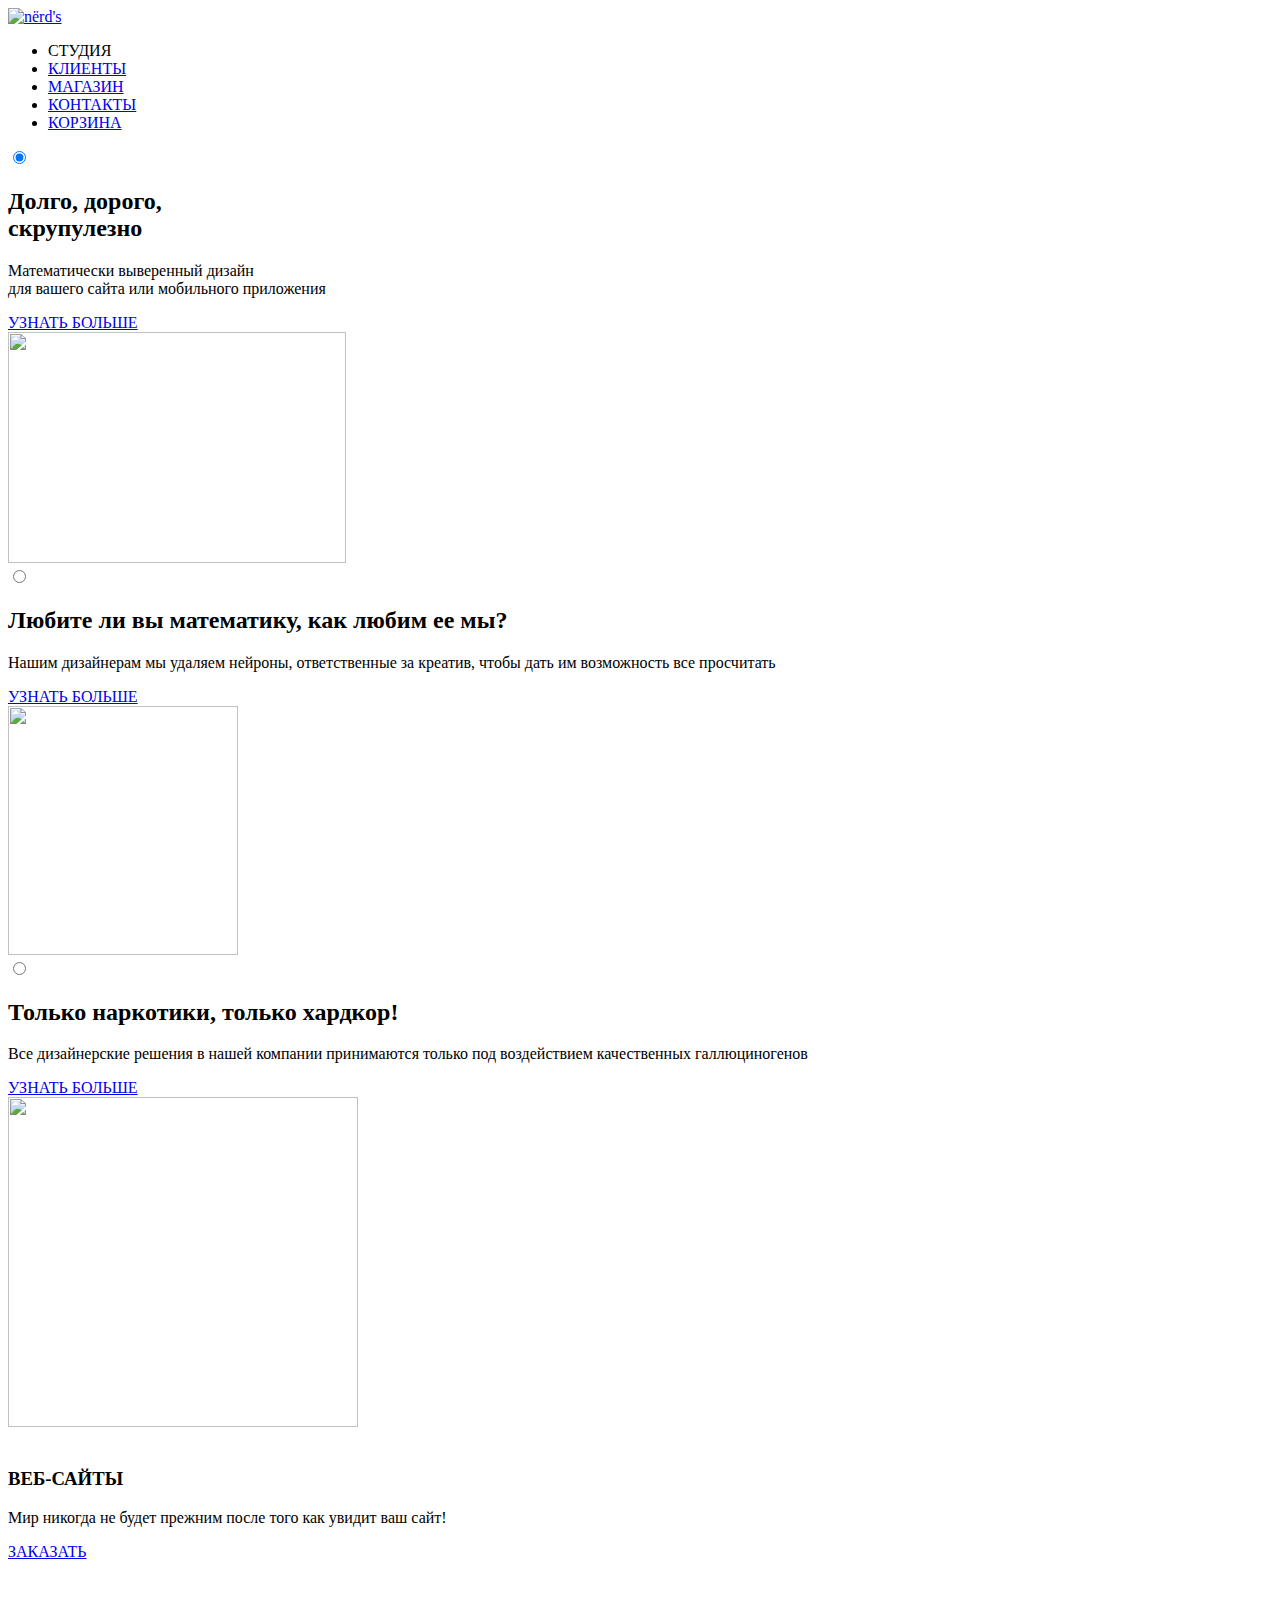
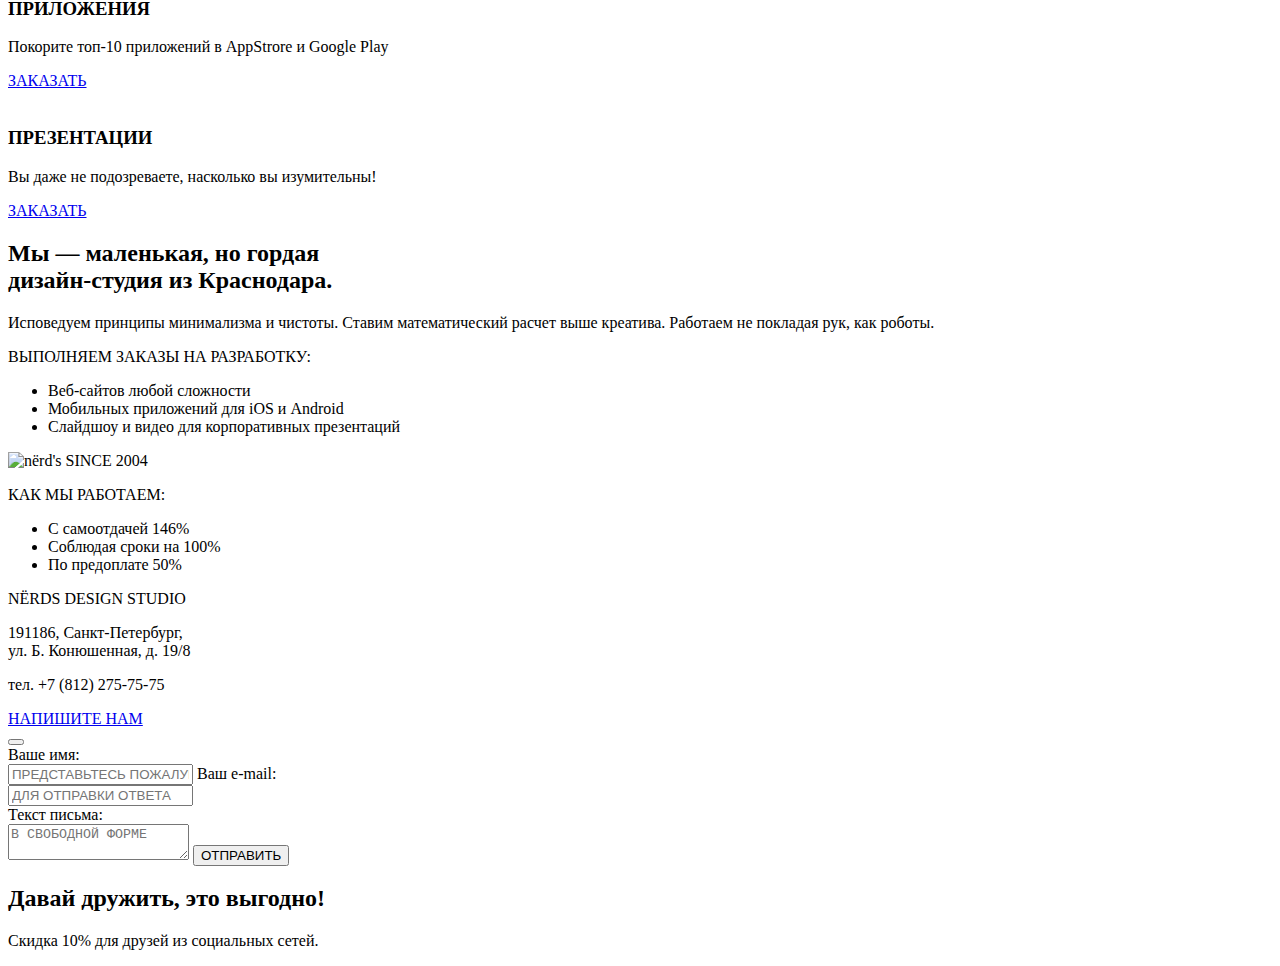
==== index.html @ 44a48efc "start" ====
<!DOCTYPE html>
<html lang="en">
<head>
	<meta charset="UTF-8">
	<link rel="stylesheet" href="css/normalize.css">
	<link rel="stylesheet" href="css/style.css">
	<link href="https://fonts.googleapis.com/css?family=Roboto:400,500" rel="stylesheet"> 
	<link rel="stylesheet" href="symbols-nerds/css/symbols-nerds.css">
	<title>Дизайн студия nёrd's</title>
</head>
<body>
	<header class="main-header clearfix">
		<div class="container">
			<a href="index.html" class="logo">
				<img src="img/Logo.png" alt="nёrd's" width="139px" height="56px">
			</a>					
			<ul class="main-nav">
				<li><span class="main-nav__item active">СТУДИЯ</span></li>
				<li><a href="#" class="main-nav__item">КЛИЕНТЫ</a></li>
				<li><a href="nerds-catalog.html" class="main-nav__item">МАГАЗИН</a></li>
				<li><a href="#" class="main-nav__item">КОНТАКТЫ</a></li>
				<li><a href="#" class="main-nav__item icon-basket">КОРЗИНА</a></li>
			</ul>			
		</div>
	</header>
	<main>
		<div class="slider">
			<div class="container">
				<input type="radio" name="slide--button" id="slide--first" checked>
				<label for="slide--first"></label>
				<div class="slide slide--first clearfix" >
					<div class="section-left">
						<h2>
							Долго, дорого,<br> скрупулезно
						</h2>
						<p>
							Математически выверенный дизайн<br>
							для вашего сайта или мобильного приложения
						</p>
						<a href="#" class="btn">
							УЗНАТЬ БОЛЬШЕ
						</a>
					</div>
					<div class="section-right">
						<img src="img/slide1.png" alt="" width="338px" height="231px">
					</div>
				</div>

				<input type="radio" name="slide--button" id="slide--two">
				<label for="slide--two"></label>
				<div class="slide slide--two clearfix">
					<div class="section-left">
						<h2>
							Любите ли вы математику, как любим ее мы?
						</h2>
						<p>
							Нашим дизайнерам мы удаляем нейроны, ответственные за креатив, чтобы дать им возможность все просчитать
						</p>
						<a href="#" class="btn">
							УЗНАТЬ БОЛЬШЕ
						</a>
					</div>
					<div class="section-right">
						<img src="img/slide2.png" alt="" width="230px" height="249px">
					</div>
				</div>

				<input type="radio" name="slide--button" id="slide--third">
				<label for="slide--third"></label>
				<div class="slide slide--third clearfix">
					<div class="section-left">
						<h2>
							Только наркотики, только хардкор!
						</h2>
						<p>
							Все дизайнерские решения в нашей компании принимаются только под воздействием качественных галлюциногенов
						</p>
						<a href="#" class="btn">
							УЗНАТЬ БОЛЬШЕ
						</a>
					</div>
					<div class="section-right">
						<img src="img/slide3.png" alt="" width="350px" height="330px">
					</div>
				</div>
			</div>			
		</div>

		<div class="container">
			<div class="features clearfix">
				<div class="features__item">
					<img src="img/features1.png" alt="">
					<h3>
						ВЕБ-САЙТЫ
					</h3>
					<p>
						Мир никогда не будет прежним
						<span class="nowrap">после того как увидит ваш сайт!</span>
					</p>
					<a href="#" class="btn btn--first">ЗАКАЗАТЬ</a>
				</div>
				<div class="features__item">
					<img src="img/features2.png" alt="">
					<h3>
						ПРИЛОЖЕНИЯ
					</h3>
					<p>
						Покорите топ-10 приложений
						в AppStrore и Google Play
					</p>
					<a href="#" class="btn btn--two">ЗАКАЗАТЬ</a>
				</div>
				<div class="features__item">
					<img src="img/features3.png" alt="">
					<h3>
						ПРЕЗЕНТАЦИИ
					</h3>
					<p>
						Вы даже не подозреваете, 
						насколько вы изумительны!
					</p>
					<a href="#" class="btn btn--third">ЗАКАЗАТЬ</a>
				</div>
			</div>
			<div class="about clearfix">
				<div class="about__left">
					<h2>
						Мы — маленькая, но гордая<br>
						дизайн-студия из Краснодара.
					</h2>
					<p>
						Исповедуем принципы минимализма и чистоты. Ставим математический расчет 
						выше креатива. Работаем не покладая рук, как роботы.
					</p>
					<span>ВЫПОЛНЯЕМ ЗАКАЗЫ НА РАЗРАБОТКУ:</span>		
					<ul class="about__list">
						<li>
							Веб-сайтов любой сложности
						</li>
						<li>
							Мобильных приложений для iOS и Android
						</li>
						<li>
							Слайдшоу и видео для корпоративных презентаций
						</li>
					</ul>				
				</div>
				<div class="about__right">
					<img src="img/Logo_about.png" alt="nёrd's" width="187px" height="75px">
					<span class="since">SINCE 2004</span>
					<p>КАК МЫ РАБОТАЕМ:</p>		
					<ul class="about__list">
						<li>
							С самоотдачей 146%
						</li>
						<li>
							Соблюдая сроки на 100%
						</li>
						<li>
							По предоплате 50%
						</li>
					</ul>				
				</div>
			</div>
			<div class="portfolio clearfix">
				<a href="#" class="portfolio__item portfolio__item--first">
				</a>
				<a href="#" class="portfolio__item portfolio__item--two">
				</a>
				<a href="#" class="portfolio__item portfolio__item--third">
				</a>
			</div>	
		</div>
		
	</main>
	<div class="map-wrapper" >	
		<div id="map">
			<div class="container">			
				<div class="contacts">
					<p class="contacts__title">NЁRDS DESIGN STUDIO</p>
					<p class="contacts__adress">191186, Санкт-Петербург,<br> ул. Б. Конюшенная, д. 19/8</p>
					<p class="contacts__phone">тел. +7 (812) 275-75-75</p>
					<a href="#" class="btn contacts__btn">НАПИШИТЕ НАМ</a>
				</div>
				<div class="modal-contacts">
					<button class="btn modal-contacts__close"></button>
					<form action="#" id="write-us">
						<label class="modal-contacts__name"><span>Ваше имя:</span><br><input type="text" name="Name" placeholder="ПРЕДСТАВЬТЕСЬ ПОЖАЛУЙСТА"></label>
						<label class="modal-contacts__email"><span>Ваш e-mail:</span><br><input type="text" name="E-mail" placeholder="ДЛЯ ОТПРАВКИ ОТВЕТА"></label>
						<div class="clearfix"></div>
						<label class="modal-contacts__text"><span>Текст письма:</span><br><textarea name="Text" placeholder="В СВОБОДНОЙ ФОРМЕ"></textarea></label>
						<button class="btn modal-contacts__btn">ОТПРАВИТЬ</button>
					</form>
				</div>
			</div>
		</div>	
	</div>	
	<footer class="container clearfix">
		<div class="social">			
			<a href="https://vk.com/" class="social__item icon-vk"></a>
			<a href="https://www.facebook.com" class="social__item icon-facebook"></a>
			<a href="https://www.instagram.com/" class="social__item icon-instagramm"></a>
		</div>
		<div class="footer-text">
			<h2>Давай дружить, это выгодно!</h2>
			<p>Скидка 10% для друзей из социальных сетей.</p>
		</div>
	</footer>
</body>
<script src="https://api-maps.yandex.ru/2.1/?lang=ru_RU&amp;apikey=<2dd501c9-44f4-4e59-a5af-83773c981415>" type="text/javascript"></script>
<script src="js/main.js" type="text/javascript"></script>
<script src="js/modal-contacts.js"  type="text/javascript"></script>
</html>
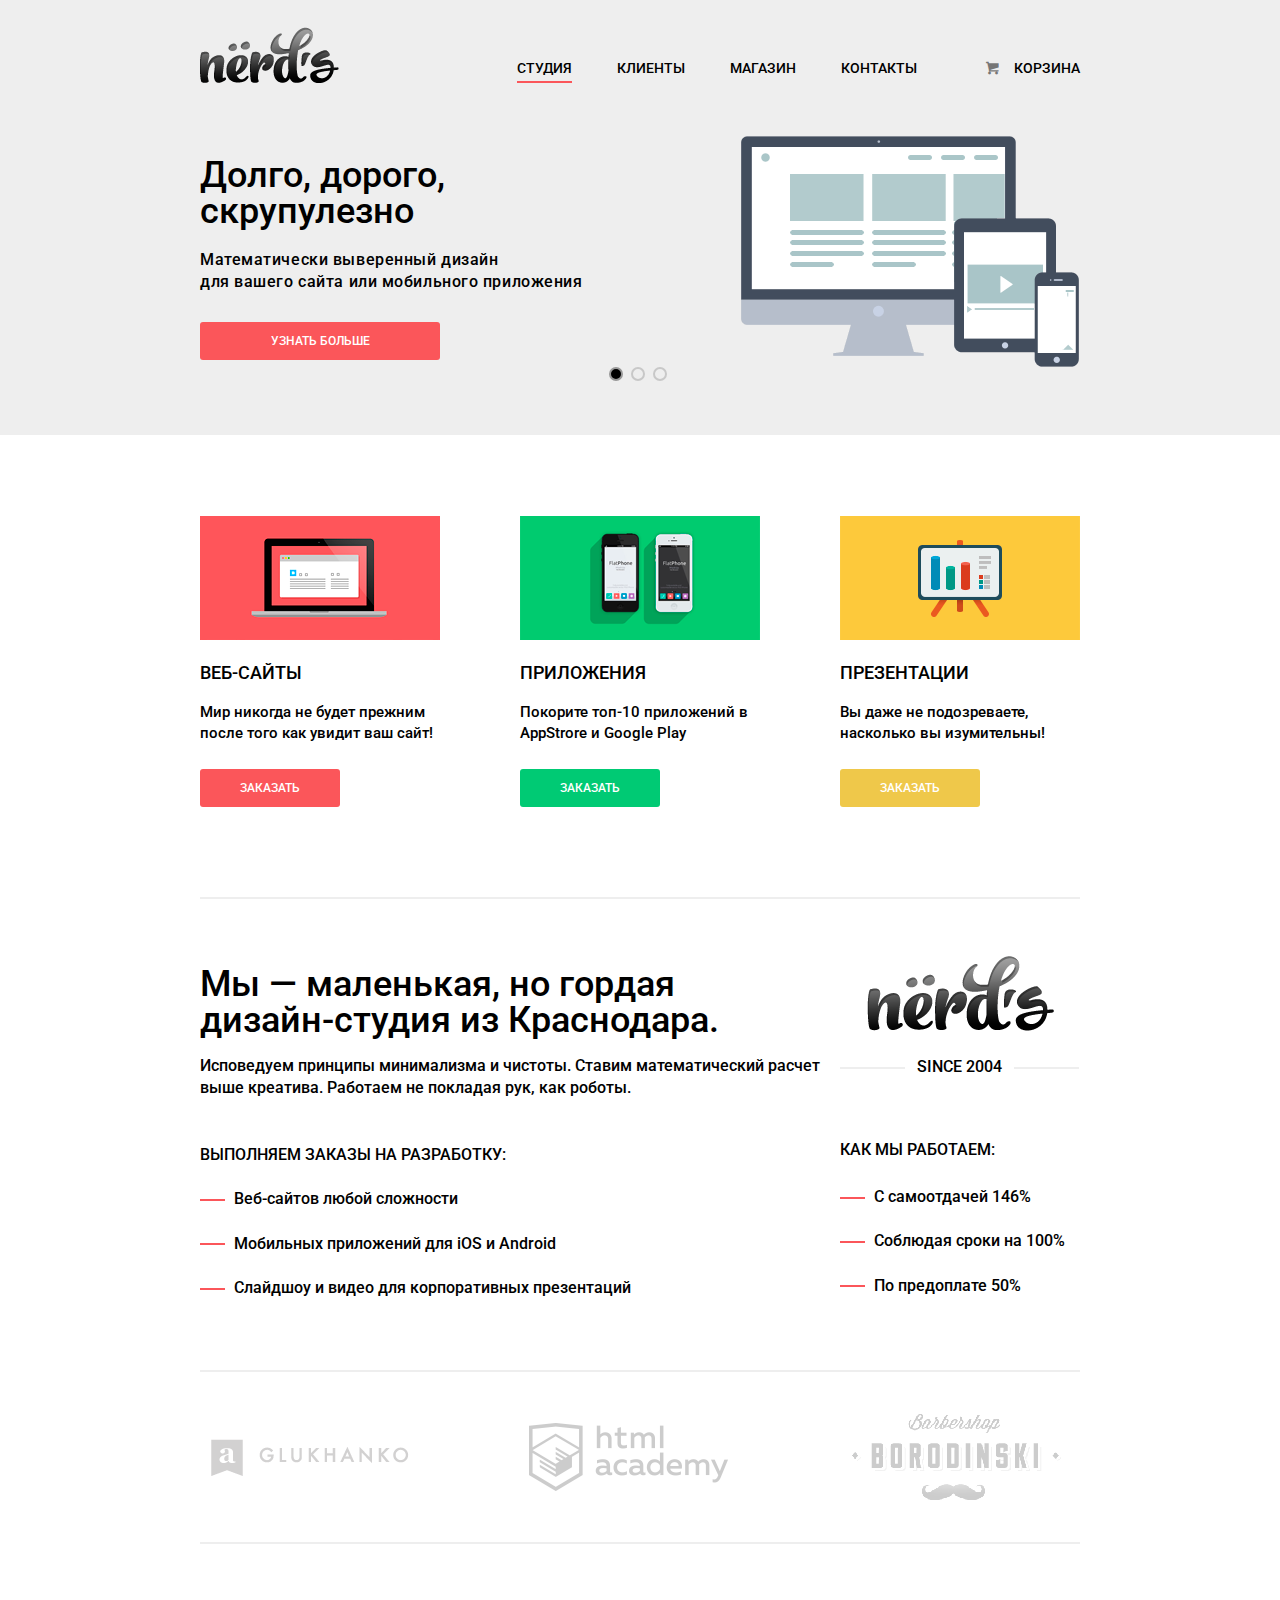
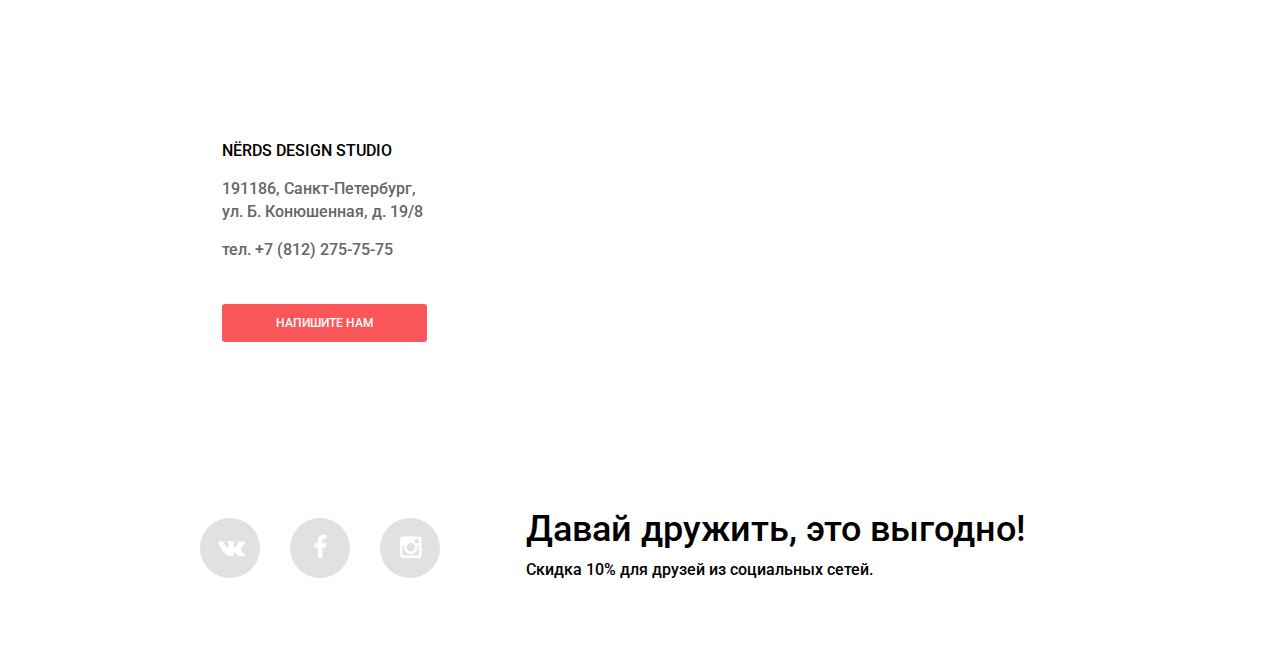
==== commit 58246414: "revert trying" ====
--- a/index.html
+++ b/index.html
@@ -210,4 +210,4 @@
 <script src="https://api-maps.yandex.ru/2.1/?lang=ru_RU&amp;apikey=<2dd501c9-44f4-4e59-a5af-83773c981415>" type="text/javascript"></script>
 <script src="js/main.js" type="text/javascript"></script>
 <script src="js/modal-contacts.js"  type="text/javascript"></script>
-</html>+</html>
--- a/css/style.css
+++ b/css/style.css
@@ -0,0 +1,929 @@
+body {
+	font-family: 'Roboto', sans-serif;
+	font-size: 16px;
+	font-weight: 500;		
+}
+
+h1 {
+	font-size: 40px;
+	line-height: 48px;
+	font-weight: 500;
+}
+
+h2 {
+	font-size: 36px;
+	line-height: 36px;
+	font-weight: 500;	
+}
+
+h3 {
+	font-size: 18px;
+	line-height: 1.2;
+	font-weight: 500;
+}
+
+p {
+	font-size: 16px;
+	line-height: 1.4;	
+}
+
+b {
+	font-size: 18px;
+	font-weight: 500;
+}
+
+
+.clearfix::after {
+	content: "";
+	display: table;
+	clear: both;
+}
+
+.container {
+	width: 900px;
+	padding: 0 10px;
+	margin: 0 auto;
+	box-sizing: border-box;
+}
+
+.main-header{
+	font-size: 14px;
+	padding: 27px 0;	
+	background-color: #eeeeee;
+}
+
+.logo {
+	float: left;
+}
+
+.icon-basket {	
+	margin-left: 20px;	
+}
+
+.icon-basket::before {	
+	content: "\62";
+	opacity: 0.5;	
+	padding-right: 12px;
+}
+
+.icon-basket:hover::before {	
+	opacity: 1;
+}
+
+.icon-basket:active::before {	
+	opacity: 0.3;
+}
+
+.main-nav {
+	float: right;
+	margin-top: 33px;	
+}
+
+.main-nav li {
+	display: inline-block;
+	margin-right: 42px;
+}
+
+.main-nav li:last-child {
+	margin-right: 0;
+}
+
+.main-nav__item {
+	text-decoration: none;
+	color: #000;
+	padding-bottom: 5px;
+}
+
+a.main-nav__item:hover {
+	color: #fb565a;
+}
+
+a.main-nav__item:active {
+	color: #8f8f8f;
+}
+
+.active {
+	border-bottom: 2px solid #fb565a;
+}
+
+.slider {
+	background-color: #eeeeee;
+	min-height: 318px;	
+}
+
+.slider .container {
+	position: relative;	
+	text-align: center;		
+}
+
+.slider input {
+		display: none;		
+}
+
+.slider label {
+	display: inline-block;
+	width: 10px;
+	height: 10px;
+	border-radius: 8px;
+	
+	border: 2px solid rgba(190, 190, 190, 0.8);
+	cursor: pointer;
+	z-index: 100;
+	position: relative;
+	margin-right: 4px;
+	top: 250px;
+}
+
+.slider input:checked + label {
+	background: black;
+}
+
+.slide {
+	position: absolute;	
+	top: 0px;
+	z-index: 0;
+	
+	opacity: 0;
+	transition: opacity 0.8s ease-out 0.1s, visibility 0.1s ease-out 0.9s;
+}
+
+ 
+
+.slider input:checked + label +.slide {	
+	opacity: 1;
+	transition: opacity 0.8s ease-out 0.1s, visibility 0.1s ease-out 0s;
+}
+
+.section-left {
+	float: left;
+	width: 540px;
+	min-height: 318px;
+	text-align: left;
+}
+
+.section-left h2 {
+	padding-top: 10px;
+}
+
+.section-left p {
+	margin-top: -10px;
+	margin-bottom: 28px;
+	letter-spacing: 0.035em;
+}
+
+.btn {
+	text-decoration: none;
+	display: inline-block;
+	line-height: 38px;
+	width: 240px;
+	border-radius: 3px;
+	background-color: #fb565a;
+	color: #fff;
+	text-align: center;
+	font-size: 12px;	
+	transition: .2s;
+	border: 0;
+	outline: 0;
+}
+
+.btn:hover {
+	background-color: #d6494d;
+}
+
+.btn:active {
+	background-color: #b63538;
+	box-shadow: 0 -3px #9b2d30;
+	transform: translateY(3px);
+}
+
+.section-right {
+	float: right;	
+	width: 340px;
+	min-height: 318px;
+}
+
+.section-right img {
+	margin-top: 19px;
+}
+
+.slide--third img {
+	margin-top: -12px;
+}
+
+.features {
+	padding: 81px 0;	
+	border-bottom: 2px solid #eeeeee;
+}
+
+.features__item {
+	float: left;
+	min-height:  300px;
+	margin: 0 auto;
+	width: 240px;
+	margin-right: 80px;
+	background-color: white;
+}
+
+.features__item:last-child {
+	margin-right: 0px;
+}
+
+.nowrap {
+	white-space: nowrap;
+}
+
+.features__item p {
+	padding-bottom: 10px;	
+	font-size: 15px;
+}
+
+.features__item .btn {
+	width: 140px;	
+}
+
+.btn--two {
+	background-color: #00ca74;
+}
+
+.btn--two:hover {
+	background-color: #01a25e;
+}
+
+.btn--two:active {
+	background-color: #009053;
+	box-shadow: 0 -3px #007b47;
+}
+
+.btn--third {
+	background-color: #efc84a;
+}
+
+.btn--third:hover {
+	background-color: #d6ae2c;
+}
+
+.btn--third:active {
+	background-color: #c09b24;
+	box-shadow: 0 -3px #a3841f;
+}
+
+
+.about {
+	padding-top: 57px;
+	padding-bottom: 69px;
+	border-bottom: 2px solid #eeeeee; 
+}
+
+.about ul {
+	list-style: none;
+	margin: 0;
+	padding: 0;	
+}
+
+.about li {
+	position: relative;
+	margin-top: 26px;
+}
+
+.about li::before {
+	content: "";
+	display: inline-block;
+	width: 25px;
+	height: 2px;
+	background-color: #fb565a;
+	margin-right: 5px;	
+	vertical-align: middle;
+}
+
+.about__left {
+	float: left;
+	width: 620px;
+	min-height: 345px;
+}
+
+.about__left h2 {	
+	margin-top: 10px;
+	margin-bottom: 29px;
+}
+
+.about__left p {
+	margin-top: -12px;
+	margin-bottom: 46px;
+}
+
+.about__right {
+	float: right;
+	width: 240px;
+	min-height: 345px;
+}
+
+.about__right img {
+	display: block;
+	width: 187px;
+	margin: 0 auto;		
+}
+
+.since	{
+	display: inline-block;	
+	margin-top: 27px;
+	margin-bottom: 47px;
+}
+
+.since::before,
+.since::after{
+	content: "";
+	display: inline-block;
+	width: 65px;
+	height: 2px;
+	background-color: #eeeeee;	
+	vertical-align: middle;
+}
+
+.since::before {
+	margin-right: 12px;
+}
+
+.since::after {
+	margin-left: 12px;
+}
+
+.portfolio {
+	border-bottom: 2px solid #eeeeee; 
+}
+
+.portfolio__item {
+	float: left;	
+	width: 220px;
+	min-height: 170px;	
+	margin-right: 98px; 
+}
+
+.portfolio__item--first{
+	background-image: url(../img/portfolio1.png);
+	background-position: center; 
+  background-repeat: no-repeat;   
+}
+
+.portfolio__item--first:hover {
+	background-image: url(../img/portfolio1-hover.png);
+}
+
+.portfolio__item--two{
+	background-image: url(../img/portfolio2.png);
+	background-position: center; 
+  background-repeat: no-repeat; 
+}
+
+.portfolio__item--two:hover {
+	background-image: url(../img/portfolio2-hover.png);
+}
+
+.portfolio__item--third{
+	background-image: url(../img/portfolio3.png);
+	background-position: center; 
+  background-repeat: no-repeat; 
+}
+
+.portfolio__item--third:hover {
+	background-image: url(../img/portfolio3-hover.png);
+}
+
+
+.portfolio__item:last-child {
+	margin-right: 0;
+	margin-left: 10px;
+}
+
+.map-wrapper {
+	padding-top: 82px;
+}
+
+#map {
+	width: 100%;
+	height: 417px;
+	position: relative;
+}
+
+.contacts {
+	float: left;
+	position: absolute;
+	width: 227px;
+	min-height: 240px;
+	background-color: white;
+	margin-top: 85px;	
+	z-index: 5;
+	padding-left: 22px;
+	padding-top: 13px;
+}
+
+.contacts__btn {	
+	width: 205px;	
+	margin-top: 26px;	
+}
+
+.contacts__adress,
+.contacts__phone {
+	color: #666666;
+}
+
+footer {	
+	min-height: 210px;
+	display: flex;
+}
+.social {
+	float: left;	
+	margin: auto 0;
+}
+
+.social__item {
+	text-decoration: none;
+	color: #fff;
+	font-size: 25px;
+	line-height: 60px;
+	float: left;
+	width: 60px;
+	height: 60px;
+	border-radius: 30px;
+	background-color: #e1e1e1;
+	margin-right: 30px;
+	text-align: center;
+	transition: .2s;
+}
+
+.social__item:hover {
+	background-color: #fb565a;
+}
+
+.social__item:active {
+	background-color: #d6494d;
+	box-shadow: 0 -3px #bb4a4e;
+	transform: translateY(3px);
+}
+
+.footer-text {	
+	float: left;
+	margin: auto 0;
+	margin-left: 56px;		
+}
+
+.footer-text h2 {
+	font-size: 36px;
+	line-height: 0px;
+}
+
+
+/*write us*/
+
+.modal-contacts {	
+	display: none;
+	position: fixed;
+	width: 630px;
+	height: 416px;
+	top: 20%;
+	left: 50%;
+	margin-left: -315px;
+	background-color: white;	
+	z-index: 6;	
+	box-shadow: 0 0 30px rgba(0,0,0,0.5); 
+	box-sizing: border-box;
+	padding: 0 80px;
+	padding-top: 50px;
+	font-size: 12px;	
+}
+
+@keyframes bounce {
+	0% {transform: translateY(2000px);}
+	70% {transform: translateY(-30px);}
+	90% {transform: translateY(10px);}
+	100% {transform: translateY(0px);}
+}
+
+@keyframes shake {
+	0%, 100% {transform: translateX(0px);}
+	10%, 30%, 50%, 70%, 90% {transform: translateX(-10px);}
+	20%, 40%, 60%, 80% {transform: translateX(10px);}
+}
+
+
+.modal-contacts--show {
+	display: block;	
+	animation: bounce 1s;
+}
+
+.modal-contacts--error {
+	animation: shake .6s;
+}
+
+.modal-contacts__close {
+	position: absolute;
+	top: 7px;
+	right: 7px;
+	height: 42px;
+	width: 42px;
+	border-radius: 21px;
+	background-color: #fb565a;
+	border: none;
+}
+
+.modal-contacts__close::before,
+.modal-contacts__close::after{
+	position: absolute;
+	content: "";
+	width: 28px;
+	height: 5px;	
+	background-color: #fff;	
+	left: 7px;
+	top: 19px;
+}
+
+.modal-contacts__close::before {
+	transform: rotate(45deg);
+}
+
+.modal-contacts__close::after {
+	transform: rotate(-45deg);
+}
+
+.modal-contacts span {
+	display: inline-block;	
+	margin-bottom: 20px;
+	font-size: 16px;
+}
+
+.modal-contacts__name {
+	float: left;
+	margin-bottom: 20px;	
+}
+
+.modal-contacts__email {
+	float: right;	
+}
+
+.modal-contacts input {
+	width: 220px;
+	height: 36px;
+	padding: 0 16px;
+	box-sizing: border-box;
+}
+
+.modal-contacts input:placeholder {
+	color: #000;
+}
+
+.modal-contacts__text textarea {
+	height: 115px;
+	width: 470px;
+	resize: none;
+	padding: 10px 16px;
+	box-sizing: border-box;
+	margin-bottom: 40px;
+}
+
+.modal-contacts__btn {
+	width: 470px;
+	border: none;
+}
+/*catalog*/
+
+.welcome-block {
+	background-color: #eeeeee;
+	min-height: 210px;
+	padding: 5px 0;
+	box-sizing: border-box;	
+}
+
+.welcome-block h1 {	
+	text-align: center;	
+}
+
+.shop {
+	padding-top: 80px;
+}
+.sidebar {
+	float: left;
+	width: 240px;	
+}
+
+.sidebar b {
+	display: inline-block;	
+	margin-bottom: 18px;
+	margin-right: 3px;
+}
+
+.filter {
+	margin-bottom: 50px;
+}
+
+.slider-range {	
+	background-color: #f1f1f1;
+	padding: 30px 20px;
+	border-radius: 3px;
+	margin-bottom: 14px;
+}
+
+.ui-slider-horizontal {
+	height: 2px;	
+	background-color: #d7dcde;
+}
+
+.ui-widget-header {
+	background-color: #00ca74;
+}
+
+.ui-slider-horizontal .ui-slider-handle {
+	top: -13px;	
+	width: 20px;
+	height: 20px;
+	border-radius: 10px;	
+	background-color: #fff;
+	border-color: #fff;
+	box-shadow: 0 3px #ababab;
+}
+
+.ui-slider-horizontal .ui-state-active {
+	background-color: #fff;
+	border-color: #fff ;
+	top: -10px;
+	box-shadow: none;	
+}
+
+.ui-slider-horizontal .ui-state-active,
+.ui-slider-horizontal .ui-state-focus {
+	outline: none;
+}
+
+.ui-slider-horizontal .ui-slider-handle::before {
+	content: "";
+	position: absolute;
+	top: 8px;
+	left: 8px;
+	width: 4px;
+	height: 4px;
+	border-radius: 2px;
+	background-color: #ababab;
+}
+
+#from,
+#to {
+	display: inline-block;
+	width: 80px;
+	height: 40px;
+	background-color: #f1f1f1;
+	border: none;
+	border-radius: 3px;
+	font-family: 'Roboto', sans-serif;
+	font-size: 16px;
+	font-weight: 450;		
+	text-align: center;	
+}
+
+#from {
+	margin-right: 9px;
+}
+
+.filter label {
+	display: inline-block;	
+	margin-bottom: 20px;
+}
+
+.radio input,
+.checkbox input {
+  position: absolute;
+  z-index: -1;
+  opacity: 0;  
+}
+.radio__text {
+  position: relative;
+  padding-left: 35px;
+  cursor: pointer;  
+}
+.radio__text::before {
+  content: '';
+  position: absolute;
+  top: -4px;
+  left: 0;
+  width: 26px;
+  height: 26px;
+  box-sizing: border-box;
+  border: 4px solid #c1c1c1;
+  border-radius: 50%;
+  background: #FFF;
+}
+.radio__text::after {
+  content: '';
+  position: absolute;
+  top: 5px;
+  left: 9px;
+  width: 8px;
+  height: 8px;
+  border-radius: 50%;
+  background: #b5b5b5;  
+  opacity: 0;
+  transition: .2s;
+}
+
+.radio input:checked + .radio__text:after {
+  opacity: 1;  
+}
+
+.radio input:checked + .radio__text:before,
+.radio__text::before:hover {
+  border-color: #b5b5b5;  
+}
+
+.icon-check-off {
+	position: relative;  
+  cursor: pointer;
+  left: -8px; 
+}
+
+.icon-check-off::before {
+	content: "\2610";
+	position: relative;
+	top: 5px;
+	font-size: 28px;
+	color: #c1c1c1;
+}
+
+.icon-check-off::before:hover {
+	color: #b5b5b5;
+}
+
+.checkbox input:checked + .icon-check-off::before {
+	content: "\2611";
+	left: 2px;
+}
+
+.btn-submit {	
+	display: inline-block;	
+	width: 155px;
+	height: 40px;
+	text-transform: uppercase;
+	background-color: #f1f1f1;
+	border-radius: 3px;
+	border: none;
+	font-family: 'Roboto', sans-serif;
+	font-size: 12px;
+	font-weight: 500;		
+	transition: .2s;
+}
+
+button.btn-submit:hover,
+a.btn-submit:hover {
+	background-color: #e5e5e5;
+}
+
+button.btn-submit:active,
+a.btn-submit:active {
+	background-color: #d5d5d5;
+	box-shadow: 0 -3px #b5b5b5;
+	transform: translateY(3px);
+}
+
+.catalog{
+	float: right;
+	width: 560px;
+}
+.sort {
+	font-size: 12px;	
+	margin-bottom: 23px;
+}
+
+.sort__text,
+.sort__list{
+	display: inline-block;	
+	margin: 0;
+	padding: 0;
+}
+
+.sort__text a {
+	text-decoration: none;
+	color: #b2b2b2;
+}
+
+.sort__text {
+	margin-left: 42px;
+	padding-bottom: 2px;	
+}
+
+.sort__text a:hover {
+	color: #000;
+}
+
+.sort__control {
+	float: right;
+	position: relative;
+	top: -5px;	
+}
+
+.icon-down-dir::before {
+	content: "\25bc";
+	position: absolute;
+	right: 5px;	
+	font-size: 23px;	
+	text-decoration: none;
+	margin: 0;
+	color: #b5b5b5;
+}
+
+.icon-up-dir::before {
+	content: "\25b2";
+	position: absolute;	
+	right: -7px;
+	font-size: 23px;	
+	text-decoration: none;
+	margin: 0;
+	color: #b5b5b5;
+}
+
+.sort__control .active::before {
+	color: #00ca74;
+}
+
+.goods__item {
+	float: left;
+	position: relative;
+	margin-right: 80px;
+	margin-bottom: 80px;
+}
+
+.goods__item:nth-child(2n) {
+	margin-right: 0px;
+}
+
+.goods__item__header {	
+	display: block;	
+	box-sizing: border-box;		
+	height: 30px;
+	background-color: #f1f1f1;		
+	padding-top: 10px;	
+	padding-left: 10px;	
+	line-height: 0;
+}
+
+.goods__item__header span {
+	display: inline-block;
+	width: 10px;
+	height: 10px;
+	border-radius: 5px;
+	background-color: #fff;	
+	margin: 0;
+	padding: 0;
+	margin-right: 10px;		
+}
+
+.goods__item__description {		
+	position: absolute;
+	top: 50px;
+	left: 20px;
+	width: 200px;
+	height: 200px;
+	background-color: white;	
+	text-align: center;	
+	padding-top: 20px;	
+	box-sizing: border-box;
+	opacity: 0;
+}
+
+.goods__item__description p {
+	font-size: 12px;	
+	margin-bottom: 20px;
+}
+
+.goods__item__description .btn {
+	width: 140px;
+	font-size: 18px;
+}
+
+.goods__item:hover  .goods__item__header {
+	background-color: #797979;
+	transition: .6s;
+}
+
+.goods__item:hover  .goods__item__description {
+	opacity: 1;	
+	transition:  .6s;
+}
+
+.paginator .btn-submit {
+	text-decoration: none;
+	color: #000;
+	text-align: center;
+	line-height: 40px;
+	margin-right: 12px;
+}
+
+.paginator__num {
+	width: 40px;
+}
+
+.paginator__num-active {
+	background-color: #fff;
+	border: 2px solid #f1f1f1;
+	box-sizing: border-box;
+}
+
+
+
+
+
--- a/symbols-nerds/css/symbols-nerds.css
+++ b/symbols-nerds/css/symbols-nerds.css
@@ -0,0 +1,39 @@
+@font-face {
+  font-weight: normal;
+  font-style: normal;
+
+  font-family: "symbols-nerds";
+  src: url("../fonts/symbols-nerds.woff") format("woff"),
+       url("../fonts/symbols-nerds.woff2") format("woff2");
+}
+
+[class^="icon-"]::before,
+[class*=" icon-"]::before {
+  display: inline-block;
+  width: 1em;
+  margin-right: 0.2em;
+  margin-left: 0.2em;
+
+  font-weight: normal;
+  line-height: 1em;
+  font-family: "symbols-nerds";
+  text-align: center;
+  text-transform: none;
+  text-decoration: inherit;
+  font-style: normal;
+  font-variant: normal;
+
+  speak: none;
+}
+
+.icon-basket::before { content: "\62"; } /* "b" */
+.icon-facebook::before { content: "\66"; } /* "f" */
+.icon-twitter::before { content: "\74"; } /* "t" */
+.icon-vk::before { content: "\76"; } /* "v" */
+.icon-up-dir::before { content: "\25b2"; } /* "▲" */
+.icon-down-dir::before { content: "\25bc"; } /* "▼" */
+.icon-circle::before { content: "\25cb"; } /* "○" */
+.icon-circle-dot::before { content: "\25cf"; } /* "●" */
+.icon-check-off::before { content: "\2610"; } /* "☐" */
+.icon-check-on::before { content: "\2611"; } /* "☑" */
+.icon-instagramm::before { content: "📷"; } /* "\1f4f7" */
